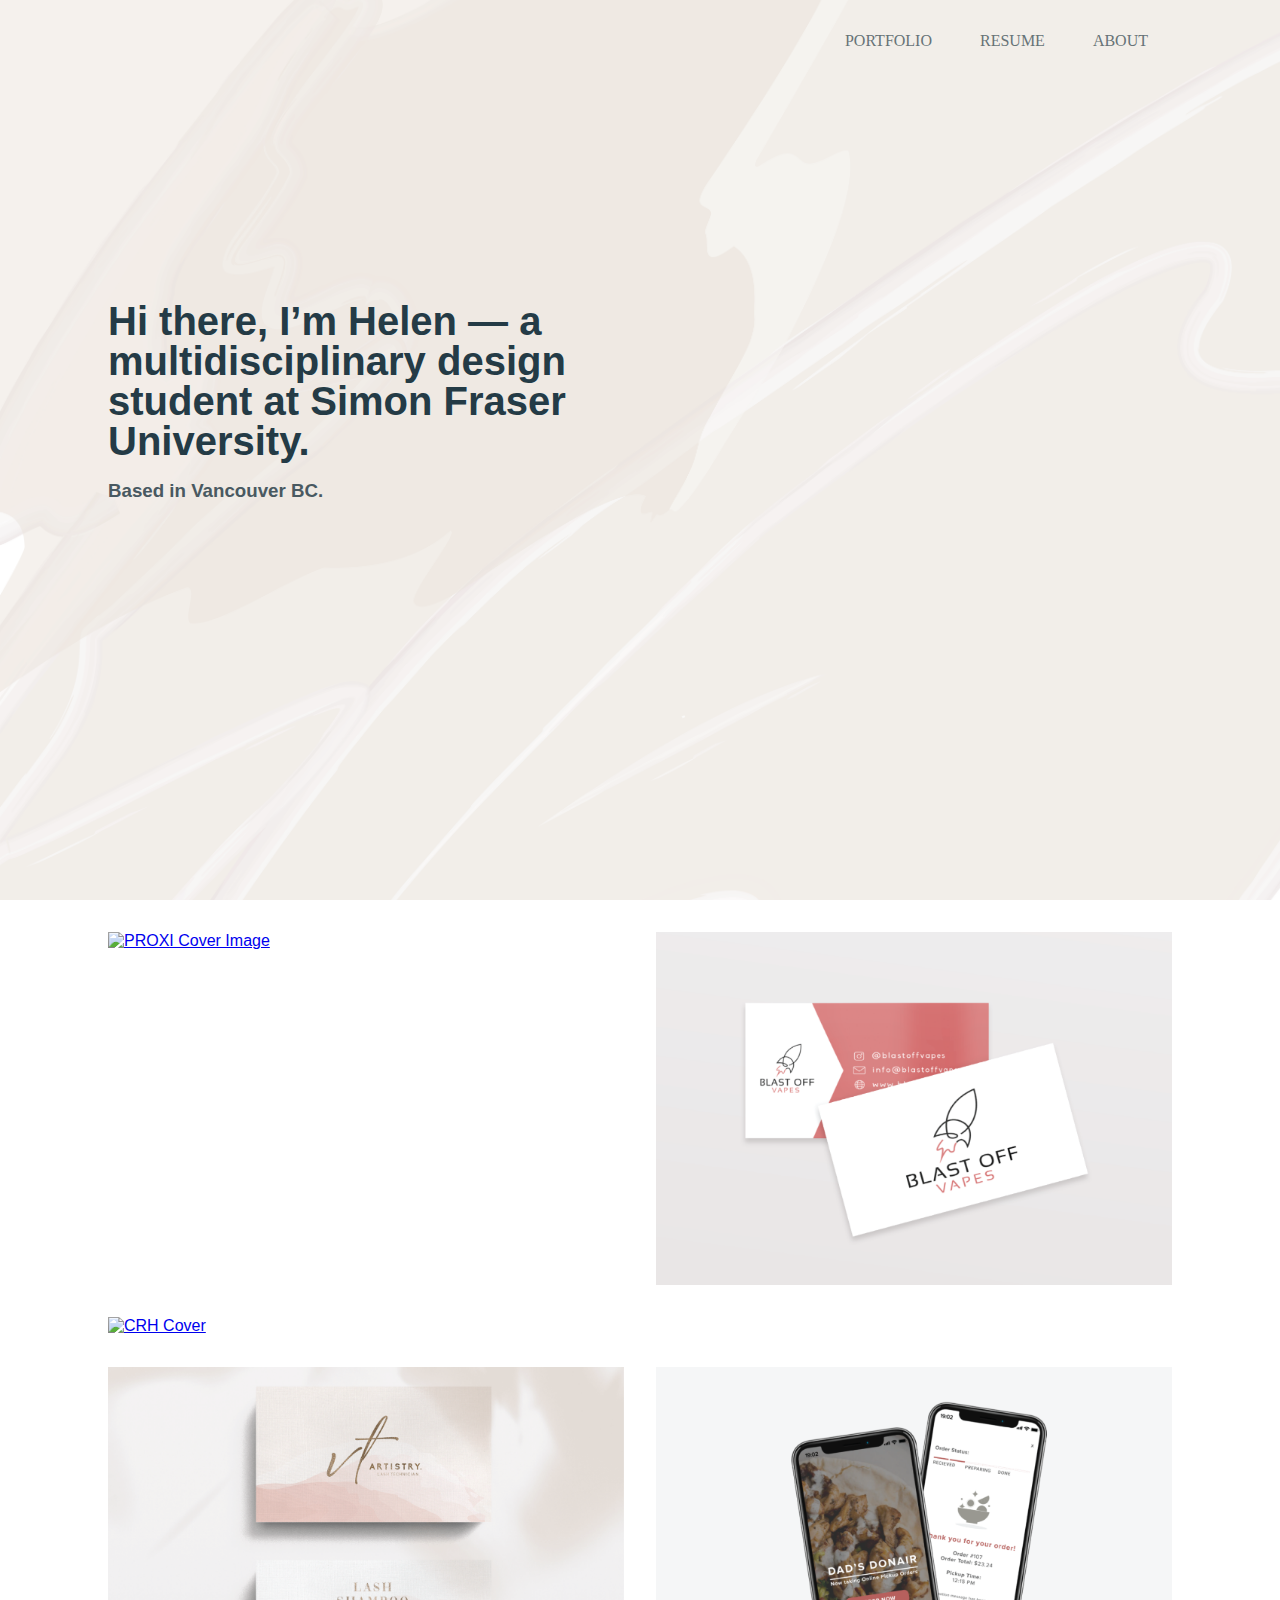
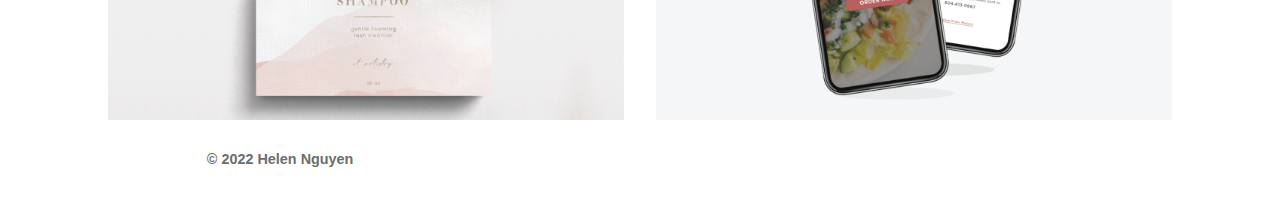
==== index.html @ 3cdcc726 "Add files via upload" ====
<!doctype html>
<html lang="en">

<head>
    <meta charset="utf-8">
    <meta name="viewport" content="width=device-width, initial-scale=1">


    <title>Helen Nguyen</title>

    <link rel="stylesheet" href="css/normalize.css">
    <link rel="stylesheet" href="css/grid.css">
    <link rel="stylesheet" href="css/main.css">
    <link rel="stylesheet" href="css/index.css">
    <link rel="stylesheet" href="css/project.css">

    <!-- MULI Adobe Fonts Reference -->
    <link rel="stylesheet" href="https://use.typekit.net/qxe3bzk.css">


</head>

<body>
    <!-- everything header -->
    <header>
        <section id="Navigation">
            <div class="hero-landing">
                <div class="body-grid">
                    <div class="body-wrapper">

                        <!-- NAVIGATION BAR -->
                        <div id="nav-bar">
                            <nav>
                                <a href="index.html">PORTFOLIO</a>
                                <a href="HelenNguyen_Resume.pdf" target="_blank">RESUME</a>
                                <a href="about.html">ABOUT</a>
                            </nav>
                        </div>

                        <div class="main-about-me">
                            <h1>Hi there, I’m Helen — a multidisciplinary design student at Simon Fraser University.
                            </h1>
                            <div class="spacing">
                                <h3>Based in Vancouver BC.</h3>
                            </div>
                        </div>

                    </div>
                </div>



            </div>
        </section>
    </header>

    <div class="body-grid">
        <div class="body-wrapper">

            <section id="gallery">

                <!-- TWO COLUMN PROJECT CONTAINER -->
                <div class="project2-container">
                    <a href="proxi.html">
                        <div class="container">
                            <img class="gallery-cover image" src="img/proxi-cover.png" alt="PROXI Cover Image">
                            <div class="middle">
                                <div class="text">PROXI | UX/UI</div>
                            </div>
                        </div>
                    </a>

                    <!-- <a href=> -->
                    <div class="container">
                        <img class="gallery-cover image" src="img/bof-cover.png" alt="BOF Cover Image">
                        <div class="middle">
                            <div class="text">COMING SOON</div>
                        </div>
                    </div>
                    <!-- </a> -->
                </div>


                <!-- ONE COLUMN PROJECT CONTAINER -->
                <div class="project1-container">
                    <a href="crh-studio.html">
                        <div class="container">
                            <img class="gallery-cover image" src="img/crh-cover.png" alt="CRH Cover">
                            <div class="middle">
                                <div class="text">CRH STUDIOS | UX/UI, FRONT-END</div>
                            </div>
                        </div>
                    </a>
                </div>

                <!-- TWO COLUMN PROJECT CONTAINER -->
                <div class="project2-container">
                    <!-- <a href="vt-artistry.html"> -->
                    <div class="container">
                        <img class="gallery-cover image" src="img/vt-cover.png" alt="VT Cover Image.">
                        <div class="middle">
                            <div class="text">COMING SOON</div>
                        </div>
                    </div>
                    <!-- </a> -->


                    <!-- <a href="bof.html"> -->
                    <div class="container">
                        <img class="gallery-cover image" src="img/dadsdonair-cover.png" alt="Dad's Donair Cover Image.">
                        <div class="middle">
                            <div class="text">COMING SOON</div>
                        </div>
                    </div>
                    <!-- </a> -->
                </div>

            </section>

        </div>

    </div>


    <!-- FOOTER -->
    <footer>
        <div class="footer">
            <p class="paragraph1 short-p">
                <strong>© 2022 Helen Nguyen</strong>
            </p>
        </div>
    </footer>



</body>

</html>
---- css/grid.css ----
.body-grid {
    display: grid;
    grid-template-columns: repeat(12, 1fr);
    grid-column-gap: 1rem;
    margin: 0;
}

.body-wrapper {
    grid-column: 2 / 12;
}



/* TWO COLUMN GRID */
.project2-container {
    display: grid;
    grid-column: 1/13;
    grid-template-columns: repeat(2, 1fr);
    grid-column-gap: 2rem;
    margin: 0;
    padding-top: 2rem;
}


/* TWO COLUMN GRID FOR GALLERY */
.project2-gallery {
    display: grid;
    grid-column: 1/13;
    grid-template-columns: repeat(2, 1fr);
    grid-column-gap: 0.5rem;
    margin: 0;
    padding-bottom: 0.5rem;
}

/* ONE COLUMN GRID CONTAINER */
.project1-container {
    display: grid;
    grid-column: 1/13;
    grid-template-columns: 1fr;
    grid-column-gap: 2rem;
    margin: 0;
    padding-top: 2rem;

}


.four-column-grid {
    display: grid;
    grid-column: 1/13;
    grid-template-columns: repeat(4, 1fr);
    grid-column-gap: 2rem;
    margin: 0;
    padding-top: 1rem;
    text-align: left;
}





/* -------------- FOOTER GRIDS --------------  */

.footer-container {
    display: flex;
    flex-direction: row;
    justify-content: space-around;
    flex-wrap: wrap;
}

.footer-content {
    padding: 0 1rem 0 1rem;
}

/* -------------- MEDIA QUERIES --------------*/

@media screen and (max-width: 35em) {
    .project-container {
        display: grid;
        grid-column: 1 / 13;
        grid-template-columns: 1fr;
        grid-template-rows: 1fr;
        grid-row-gap: 1rem;
        margin: 0;
    }
}


@media screen and (max-width: 32em) {
    .body-wrapper {
        display: grid;
        grid-column: 1 / 13;
        grid-template-columns: 1fr;
        grid-template-rows: 1fr;
        grid-row-gap: 1rem;
        margin: 0;
    }
}
---- css/main.css ----
* {
    box-sizing: border-box;
}

@font-face {
    font-family: "Biko";
    src: url("/css/fonts/Biko.eot");
    src: url("/css/fonts/Biko.woff") format("woff"), url("/css/fonts/Biko.otf") format("opentype"), url("/css/fonts/Biko.svg#filename") format("svg");
}

html {
    scroll-behavior: smooth;
    height: 100%;
}

body {
    margin: 0;
    padding: 0;
    height: 100%;
    font-family: 'Muli', Helvetica, Arial, sans-serif;
    color: #514c4c;
    overflow-x: hidden;
}

.about-me {
    text-align: left;
    margin-top: 10rem;
    max-width: 74ch;
}

.main-about-me {
    text-align: left;
    color: #243B46;
    margin-top: 15rem;
    max-width: 68ch;
}

.spacing {
    padding-top: 1.2rem;
}

.footer-background {
    color: #EDE6DF;

}

.profile-background {
    background-image: url(../img/tester.png);
    width: 100vw;
    height: auto;
}

header {
    background-color: white;
}
/*-------------- NAVIGATION BAR --------------*/

nav a {
    display: inline-block;
    color: #677377;
    text-decoration: none;
    padding: 2rem 1.5rem 0.7rem 1.5rem;
    box-sizing: border-box;
    font-family: 'Muli';
}

nav a:hover, nav a:active, nav a:focus {
    text-decoration: none;
    font-weight: 620;
    transition-property: color;
    color: #40484b;
    transition-duration: 0.1s;
    transition-timing-function: ease-out;
}

#nav-bar nav {
    display: flex;
    flex-direction: row;
    align-items: center;
    flex-wrap: nowrap;
    justify-content: flex-end;
    margin-bottom: 1rem;
    text-align: left;
}

/*-------------- FOOTER --------------*/
.footer {
    background-color: white;
    text-align: center;
    position: relative;
    bottom: 0;
    width: 100%;
    padding-bottom: 2rem;
    padding-top: 1.5rem;
    font-size: 0.9rem;
}

.footer a {
    color: #8c8f91;
    text-decoration: none;
    display: inline-block;
    padding: 2rem 1.5rem 0.7rem 1.5rem;
}

.footer a:hover{
    color: #40484b;
    transition: color .15s ease-in-out;
    font-weight: 500;
}


/* .footer {
    background-color: white;
    text-align:center;
    position: absolute;
    left:0;
    bottom: 0;
    margin-top: 2rem;
    width: 100%;

}

.footer a {
    color: #677377;
    text-decoration: none;
    margin: 0 .5rem;
    display: inline-block;
  }
  
.footer a:hover {
    color: #40484b;
    transition: color .15s ease-in-out;
} */





/* HEADINGS */
h1 {
    color: #243B46;
    font-size: 2.5rem;
    margin: 0;
    margin-top: 2.5rem;
    line-height: 1;
}

h2 {
    color: #354b55;
    font-size: 1.6rem;
    margin: 0;
}

h3 {
    color: #495961;
    margin: 0;
}

h4 {
    color: #505050;
    font-size: 1rem;
    margin-top: 1rem;
}

p, ol {
    color: #6e6e6e;
}

ul {
    color: #84978f;
    margin:0;
}

.bold {
    font-size:660;
}
---- css/index.css ----
/* --------- HERO LANDING PAGE --------- */

.hero-landing {
    width: 100vw;
    height: 100vh;
    /* position: relative;
    display: flex; */
    background-image: url(../img/wallpaper-01.png);
    background-attachment: fixed;
    background-position: center;
    background-repeat: no-repeat;
    background-size: cover;
}

/* main page cover gallery */
.gallery-cover {
    width: 100%;
    height: auto;
}

img {
    max-width: 100%;
}


/* --------- GALLERY --------- */

/* referenced from https://www.w3schools.com/howto/tryit.asp?filename=tryhow_css_image_overlay_opacity */

.container {
    position: relative;
    width: 100%;
}

.image {
    opacity: 1;
    display: block;
    width: 100%;
    height: auto;
    transition: .5s ease;
    /* backface-visibility: hidden; */
}

.middle {
    transition: .5s ease;
    opacity: 0;
    position: absolute;
    top: 50%;
    left: 50%;
    transform: translate(-50%, -50%);
    -ms-transform: translate(-50%, -50%);
    text-align: center;
}

.container:hover .image {
    opacity: 0.3;
}

.container:hover .middle {
    opacity: 1;
}

.text {
    color: #494949;
    /* font-family: 'Playfair Display'; */
    font-family: 'Biko';
    font-size: 1rem;
    font-weight: 540;
    /* font-style: italic; */
}
---- css/project.css ----
.link-header {
    color: #243B46;
    font-weight: 750;
}

.link-header2 {
    color: #243B46;
    font-weight: 750;
    text-decoration: none;
}


.h2-heading {
    margin-top: 2rem;
    font-size: 1.6rem;
}

.h2-header {
    margin-top: 2rem;
    font-size: 2rem;
}

.h3-projects {
    color: #9ebdb0;
    font-size: 1.2rem;
    margin-top: 2rem;
    margin-bottom: 0;
}

.h3-sub {
    color: #474747;
    font-size: 1.6rem;
    margin-top: 2rem;
    margin-bottom: 0;
}

.paragraph {
    margin-top: 2rem;
}

.paragraph1 {
    margin-top: 0;
    padding-top:0.45rem;
}


.short-p {
    max-width: 70ch;
}

figure {
    width: 100%;
    height: auto;
    margin: 0;
}

figcaption {
    color: #6e6e6e;
    margin-right: 1rem;
    text-align: right;
    font-size: 0.95rem;
}

.profile-landing {
    width: 100vw;
    height: 100vh;
    /* position: relative;
    display: flex; */
    background-image: url(../img/wallpaper-02.png);
    background-attachment: fixed;
    background-position: center;
    background-repeat: no-repeat;
    background-size: cover;
}

/* CAROUSEL  */
#slider {
    display: inline-block;
    text-align: center;
    
    max-width: 100%;

    margin: 0 auto;
    -webkit-transform: translateZ(0);
    transition: all 0.5s ease-out;
}

#overflow {
    width: 100%;
    overflow: hidden;
}
#slider img {
    width: 100%;
    height: auto;
}
#slides .inner {
    width: 500%;
    line-height: 0;
}
#slides article {
    width: 20%;
    float: left;
}

#controls {
    margin: -25% 0 0 0;
    width: 100%;
    height: 50px;
}
#controls label {
    display: none;
    width: 50px;
    height: 50px;
    opacity: 0.3;
}
#active {
    margin: 10px 0 0;
    text-align: center;
}
#active label {
    border-radius: 7px;
    display: inline-block;
    width: 14px;
    height: 14px;
    background: #bbb;
    -webkit-transform: translateZ(0);
    transition: opacity 0.2s ease-out;
}
#active label:hover {
    background: #ccc;
    border-color: #777 !important;
}
#controls label:hover {
    opacity: 0.8;
}

#slides {
    box-shadow: 1px 1px 4px #d8d8d8;
    padding: 2px;
    background: #fff;
}
/* Animation */
 #slides .inner {
    transition: all 800ms cubic-bezier(0.770, 0.000, 0.175, 1.000);
    transition-timing-function: cubic-bezier(0.770, 0.000, 0.175, 1.000);
}

#slide1:checked ~ #active label:nth-child(1), 
#slide2:checked ~ #active label:nth-child(2), 
#slide3:checked ~ #active label:nth-child(3), 
#slide4:checked ~ #active label:nth-child(4), 
#slide5:checked ~ #active label:nth-child(5) {
    background: #777777;
    border-color: #777777 !important;
}
label, #active, img {
    -moz-user-select:none;
    -webkit-user-select:none;
}
input {
    display: none;
}
#slide1:checked ~ #slides .inner {
    margin-left:0;
}
#slide2:checked ~ #slides .inner {
    margin-left:-100%;
}
#slide3:checked ~ #slides .inner {
    margin-left:-200%;
}
#slide4:checked ~ #slides .inner {
    margin-left:-300%;
}
#slide5:checked ~ #slides .inner {
    margin-left:-400%;
}

.accent {
    color:#d8d8d8;
}

.carousel {
    margin-top:3rem;
}
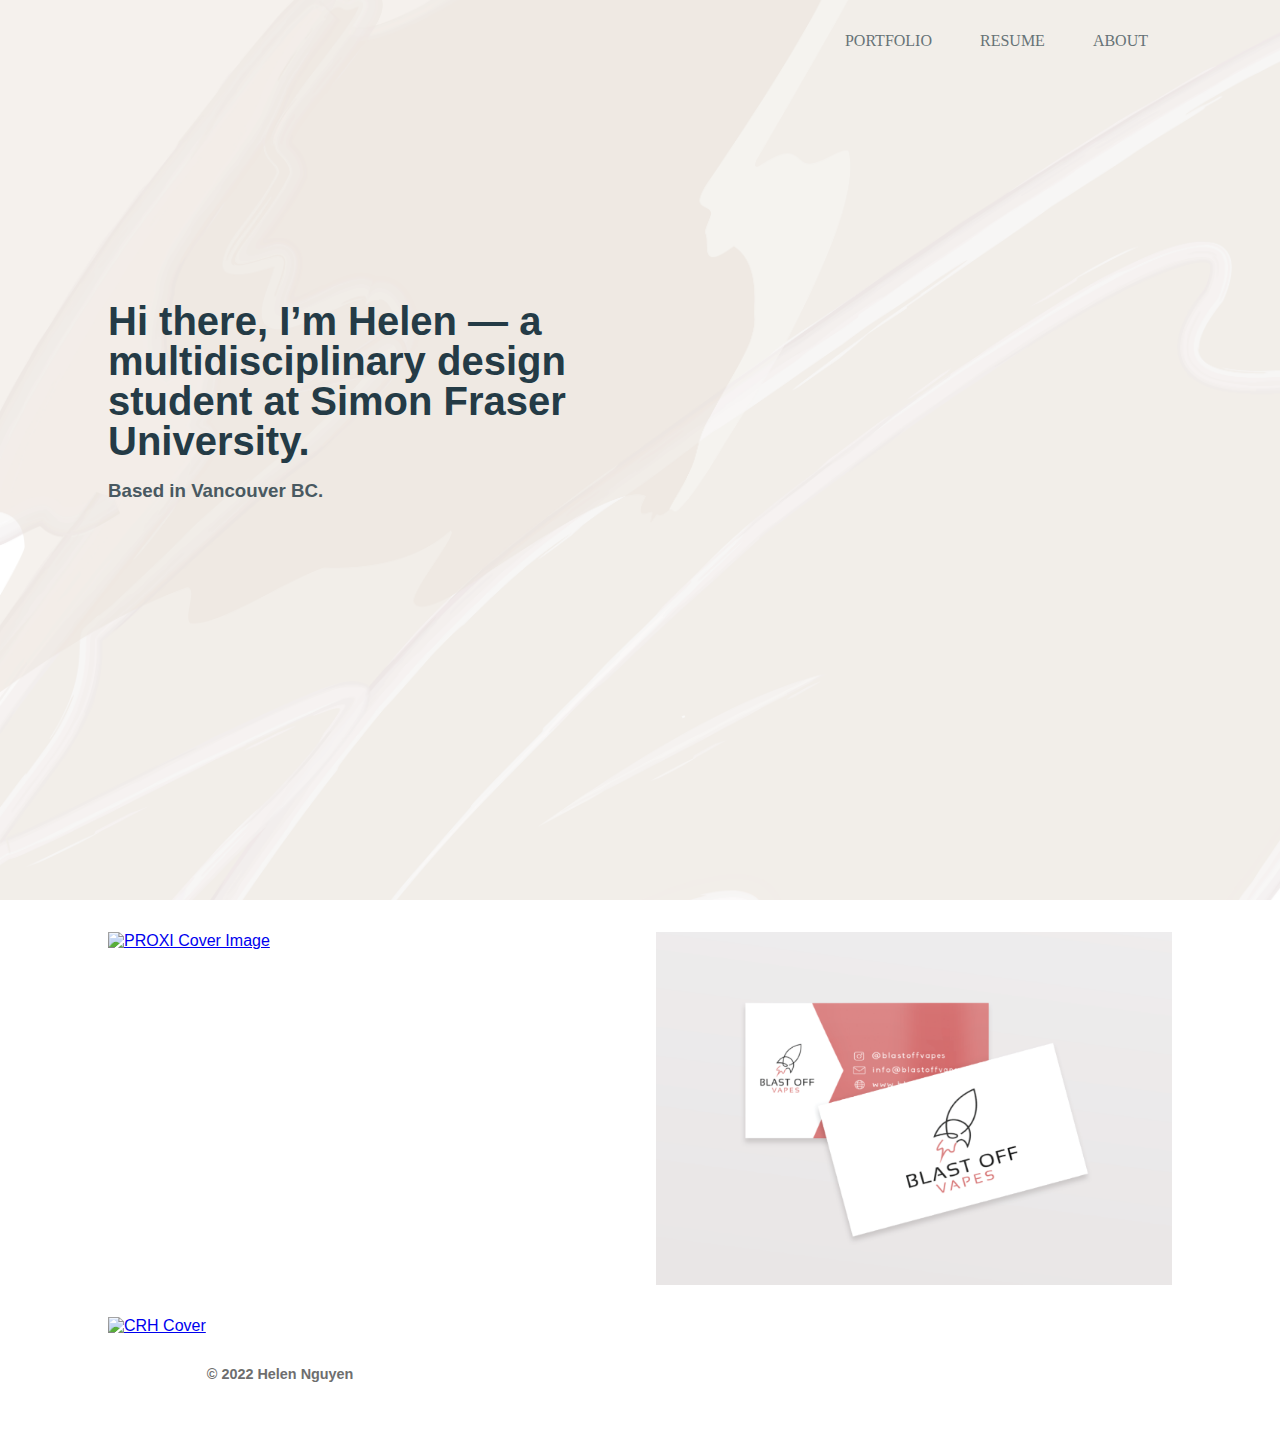
==== commit 574fa128: "Add files via upload" ====
--- a/index.html
+++ b/index.html
@@ -1,138 +1,133 @@
 <!doctype html>
 <html lang="en">
 
-<head>
-    <meta charset="utf-8">
-    <meta name="viewport" content="width=device-width, initial-scale=1">
+    <head>
+        <meta charset="utf-8">
+        <meta name="viewport" content="width=device-width, initial-scale=1">
 
 
-    <title>Helen Nguyen</title>
+        <title>Helen Nguyen</title>
 
-    <link rel="stylesheet" href="css/normalize.css">
-    <link rel="stylesheet" href="css/grid.css">
-    <link rel="stylesheet" href="css/main.css">
-    <link rel="stylesheet" href="css/index.css">
-    <link rel="stylesheet" href="css/project.css">
+        <link rel="stylesheet" href="css/normalize.css">
+        <link rel="stylesheet" href="css/grid.css">
+        <link rel="stylesheet" href="css/main.css">
+        <link rel="stylesheet" href="css/index.css">
+        <link rel="stylesheet" href="css/project.css">
 
-    <!-- MULI Adobe Fonts Reference -->
-    <link rel="stylesheet" href="https://use.typekit.net/qxe3bzk.css">
+        <!-- MULI Adobe Fonts Reference -->
+        <link rel="stylesheet" href="https://use.typekit.net/qxe3bzk.css">
 
 
-</head>
+    </head>
 
-<body>
-    <!-- everything header -->
-    <header>
-        <section id="Navigation">
-            <div class="hero-landing">
-                <div class="body-grid">
-                    <div class="body-wrapper">
+    <body>
+        <!-- everything header -->
+        <header>
+            <section id="Navigation">
+                <div class="hero-landing">
+                    <div class="body-grid">
+                        <div class="body-wrapper">
 
-                        <!-- NAVIGATION BAR -->
-                        <div id="nav-bar">
-                            <nav>
-                                <a href="index.html">PORTFOLIO</a>
-                                <a href="HelenNguyen_Resume.pdf" target="_blank">RESUME</a>
-                                <a href="about.html">ABOUT</a>
-                            </nav>
+                            <!-- NAVIGATION BAR -->
+                            <div id="nav-bar">
+                                <nav>
+                                    <a href="index.html">PORTFOLIO</a>
+                                    <a href="HelenNguyen_Resume.pdf" target="_blank">RESUME</a>
+                                    <a href="about.html">ABOUT</a>
+                                </nav>
+                            </div>
+
+                            <div class="main-about-me">
+                                <h1>Hi there, I’m Helen — a multidisciplinary design student at Simon Fraser University.
+                                </h1>
+                                <div class="spacing">
+                                    <h3>Based in Vancouver BC.</h3>
+                                </div>
+                            </div>
+
                         </div>
+                    </div>
 
-                        <div class="main-about-me">
-                            <h1>Hi there, I’m Helen — a multidisciplinary design student at Simon Fraser University.
-                            </h1>
-                            <div class="spacing">
-                                <h3>Based in Vancouver BC.</h3>
+
+
+                </div>
+            </section>
+        </header>
+
+        <div class="body-grid">
+            <div class="body-wrapper">
+
+                <section id="gallery">
+
+                    <!-- TWO COLUMN PROJECT CONTAINER -->
+                    <div class="project2-container">
+                        <a href="proxi.html">
+                            <div class="container">
+                                <img class="gallery-cover image" src="img/proxi-cover.png" alt="PROXI Cover Image">
+                                <div class="middle">
+                                    <div class="text">PROXI | UX/UI</div>
+                                </div>
+                            </div>
+                        </a>
+
+                        <!-- <a href=> -->
+                        <div class="container">
+                            <img class="gallery-cover image" src="img/bof-cover.png" alt="BOF Cover Image">
+                            <div class="middle">
+                                <div class="text">COMING SOON</div>
+                            </div>
+                        </div>
+                        <!-- </a> -->
+                    </div>
+
+
+                    <!-- ONE COLUMN PROJECT CONTAINER -->
+                    <div class="project1-container">
+                        <a href="crh-studio.html">
+                            <div class="container">
+                                <img class="gallery-cover image" src="img/crh-cover.png" alt="CRH Cover">
+                                <div class="middle">
+                                    <div class="text">CRH STUDIOS | UX/UI, FRONT-END</div>
+                                </div>
+                            </div>
+                        </a>
+                    </div>
+
+                    
+                    <!-- <div class="project2-container">
+                        <div class="container">
+                            <img class="gallery-cover image" src="img/vt-cover.png" alt="VT Cover Image.">
+                            <div class="middle">
+                                <div class="text">COMING SOON</div>
                             </div>
                         </div>
 
-                    </div>
-                </div>
+                        <div class="container">
+                            <img class="gallery-cover image" src="img/dadsdonair-cover.png" alt="Dad's Donair Cover Image.">
+                            <div class="middle">
+                                <div class="text">COMING SOON</div>
+                            </div>
+                        </div>
+                    </div> -->
+
+                </section>
+
+            </div>
+
+        </div>
+
+
+        <!-- FOOTER -->
+        <footer>
+            <div class="footer">
+                <p class="paragraph1 short-p">
+                    <strong>© 2022 Helen Nguyen</strong>
+                </p>
+            </div>
+        </footer>
 
 
 
-            </div>
-        </section>
-    </header>
-
-    <div class="body-grid">
-        <div class="body-wrapper">
-
-            <section id="gallery">
-
-                <!-- TWO COLUMN PROJECT CONTAINER -->
-                <div class="project2-container">
-                    <a href="proxi.html">
-                        <div class="container">
-                            <img class="gallery-cover image" src="img/proxi-cover.png" alt="PROXI Cover Image">
-                            <div class="middle">
-                                <div class="text">PROXI | UX/UI</div>
-                            </div>
-                        </div>
-                    </a>
-
-                    <!-- <a href=> -->
-                    <div class="container">
-                        <img class="gallery-cover image" src="img/bof-cover.png" alt="BOF Cover Image">
-                        <div class="middle">
-                            <div class="text">COMING SOON</div>
-                        </div>
-                    </div>
-                    <!-- </a> -->
-                </div>
-
-
-                <!-- ONE COLUMN PROJECT CONTAINER -->
-                <div class="project1-container">
-                    <a href="crh-studio.html">
-                        <div class="container">
-                            <img class="gallery-cover image" src="img/crh-cover.png" alt="CRH Cover">
-                            <div class="middle">
-                                <div class="text">CRH STUDIOS | UX/UI, FRONT-END</div>
-                            </div>
-                        </div>
-                    </a>
-                </div>
-
-                <!-- TWO COLUMN PROJECT CONTAINER -->
-                <div class="project2-container">
-                    <!-- <a href="vt-artistry.html"> -->
-                    <div class="container">
-                        <img class="gallery-cover image" src="img/vt-cover.png" alt="VT Cover Image.">
-                        <div class="middle">
-                            <div class="text">COMING SOON</div>
-                        </div>
-                    </div>
-                    <!-- </a> -->
-
-
-                    <!-- <a href="bof.html"> -->
-                    <div class="container">
-                        <img class="gallery-cover image" src="img/dadsdonair-cover.png" alt="Dad's Donair Cover Image.">
-                        <div class="middle">
-                            <div class="text">COMING SOON</div>
-                        </div>
-                    </div>
-                    <!-- </a> -->
-                </div>
-
-            </section>
-
-        </div>
-
-    </div>
-
-
-    <!-- FOOTER -->
-    <footer>
-        <div class="footer">
-            <p class="paragraph1 short-p">
-                <strong>© 2022 Helen Nguyen</strong>
-            </p>
-        </div>
-    </footer>
-
-
-
-</body>
+    </body>
 
 </html>--- a/css/grid.css
+++ b/css/grid.css
@@ -55,9 +55,6 @@
 }
 
 
-
-
-
 /* -------------- FOOTER GRIDS --------------  */
 
 .footer-container {
@@ -65,6 +62,8 @@
     flex-direction: row;
     justify-content: space-around;
     flex-wrap: wrap;
+    text-align: center;
+    
 }
 
 .footer-content {
@@ -85,13 +84,44 @@
 }
 
 
-@media screen and (max-width: 32em) {
-    .body-wrapper {
+
+
+/* MEDIA QUERIES */
+
+@media screen and (max-width: 60rem) {
+    .project2-container {
         display: grid;
-        grid-column: 1 / 13;
+		grid-template-columns: 1fr;
+		grid-template-rows: 1fr;
+		grid-row-gap: 1rem;
+		grid-column: 1 / 10;
+       
+	}
+
+    .four-column-grid {
+        grid-column-gap: 0.8rem;
+	    
+    }
+
+    .product {
+        grid-column-gap: 1rem;
+    }
+
+    .about-me {
+        grid-column-gap: 1rem;
+
+    }
+
+    .paragraph {
         grid-template-columns: 1fr;
-        grid-template-rows: 1fr;
-        grid-row-gap: 1rem;
-        margin: 0;
+
     }
+
+    .short-p {
+        grid-template-columns: 1fr;
+
+    }
+
+    
 }
+
--- a/css/index.css
+++ b/css/index.css
@@ -62,7 +62,6 @@
 
 .text {
     color: #494949;
-    /* font-family: 'Playfair Display'; */
     font-family: 'Biko';
     font-size: 1rem;
     font-weight: 540;
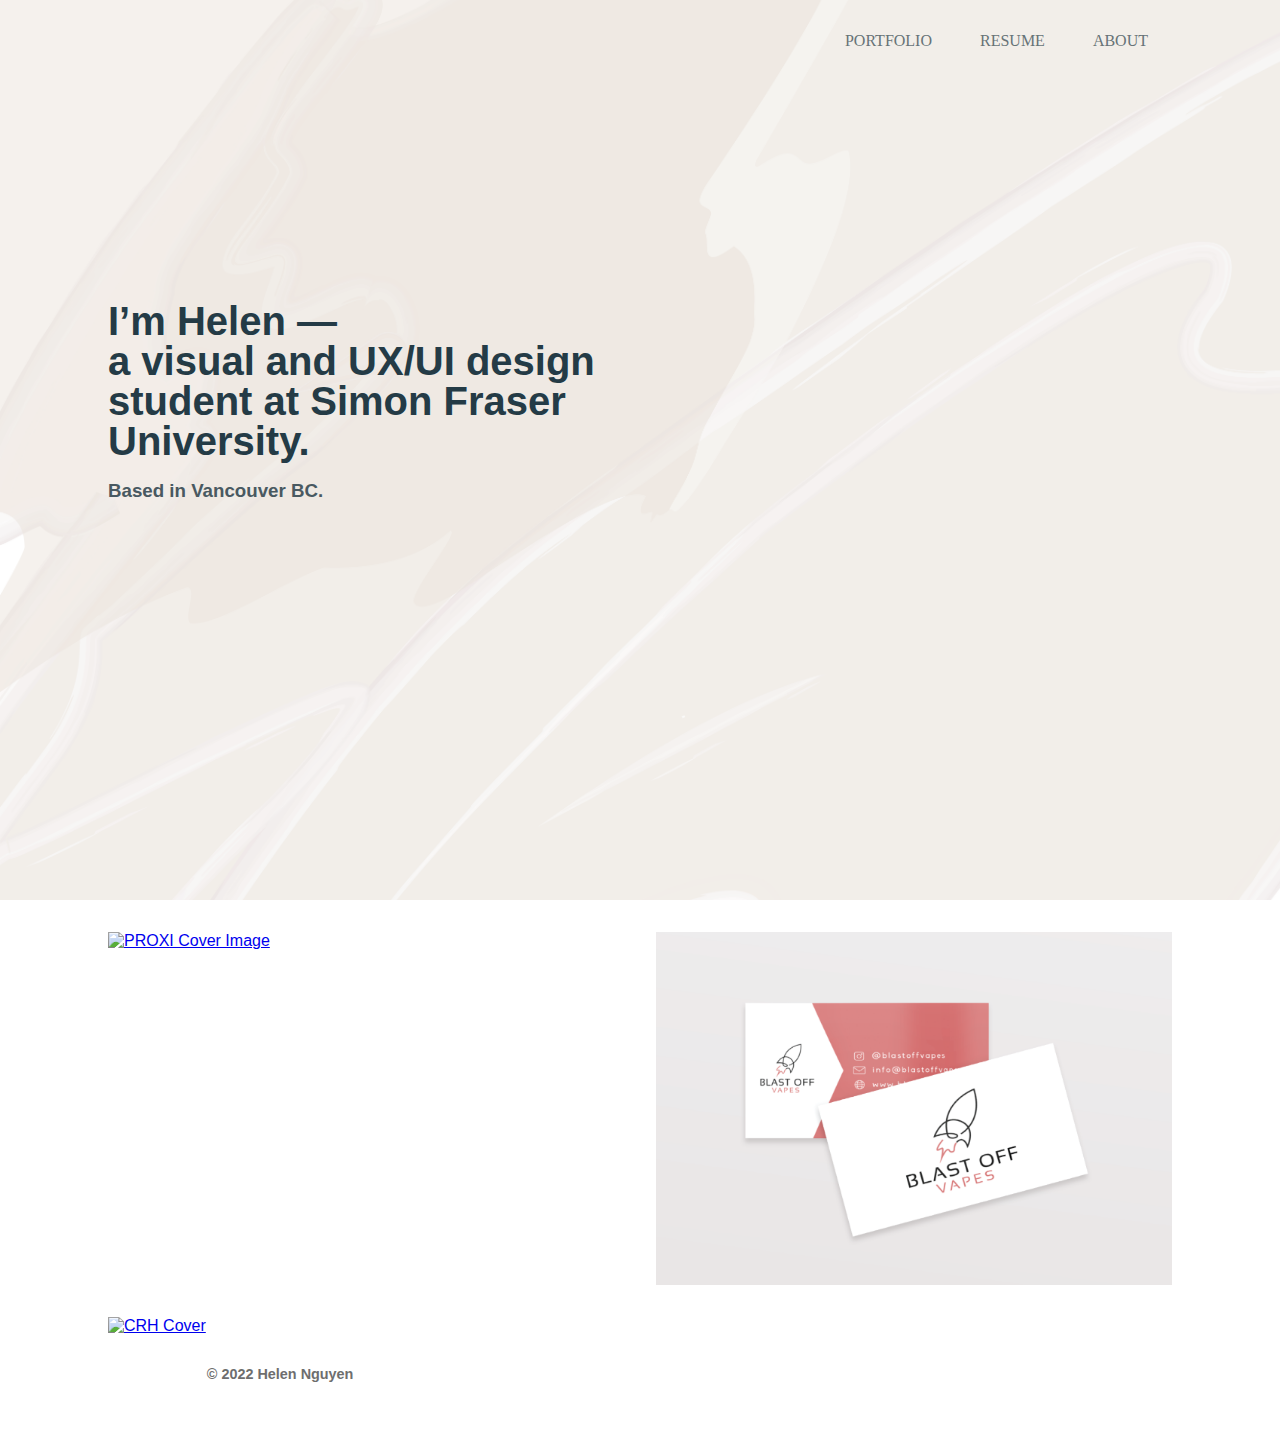
==== commit 769980fe: "Add files via upload" ====
--- a/index.html
+++ b/index.html
@@ -38,7 +38,7 @@
                             </div>
 
                             <div class="main-about-me">
-                                <h1>Hi there, I’m Helen — a multidisciplinary design student at Simon Fraser University.
+                                <h1>I’m Helen — <br>a visual and UX/UI design student at Simon Fraser University.
                                 </h1>
                                 <div class="spacing">
                                     <h3>Based in Vancouver BC.</h3>
@@ -65,7 +65,7 @@
                             <div class="container">
                                 <img class="gallery-cover image" src="img/proxi-cover.png" alt="PROXI Cover Image">
                                 <div class="middle">
-                                    <div class="text">PROXI | UX/UI</div>
+                                    <div class="text">PROXI <br> INTERFACE DESIGN</div>
                                 </div>
                             </div>
                         </a>
@@ -87,7 +87,7 @@
                             <div class="container">
                                 <img class="gallery-cover image" src="img/crh-cover.png" alt="CRH Cover">
                                 <div class="middle">
-                                    <div class="text">CRH STUDIOS | UX/UI, FRONT-END</div>
+                                    <div class="text">CRH STUDIOS <br> INTERFACE DESIGN ∘ FRONT-END</div>
                                 </div>
                             </div>
                         </a>
--- a/css/main.css
+++ b/css/main.css
@@ -7,6 +7,7 @@
     src: url("/css/fonts/Biko.eot");
     src: url("/css/fonts/Biko.woff") format("woff"), url("/css/fonts/Biko.otf") format("opentype"), url("/css/fonts/Biko.svg#filename") format("svg");
 }
+
 
 html {
     scroll-behavior: smooth;
@@ -167,8 +168,13 @@
 }
 
 ul {
-    color: #84978f;
+    color: #618373;
     margin:0;
+}
+
+li {
+    color: #618373;
+    margin-left: 3rem;
 }
 
 .bold {
--- a/css/index.css
+++ b/css/index.css
@@ -61,9 +61,9 @@
 }
 
 .text {
-    color: #494949;
-    font-family: 'Biko';
-    font-size: 1rem;
-    font-weight: 540;
+    color: #383838;
+    font-family: 'Biko', 'muli', Helvetica, sans-serif;
+    font-size: 1.3rem;
+    font-weight: 545;
     /* font-style: italic; */
 }
--- a/css/project.css
+++ b/css/project.css
@@ -4,7 +4,7 @@
 }
 
 .link-header2 {
-    color: #243B46;
+    color: #8fc2ac;
     font-weight: 750;
     text-decoration: none;
 }
@@ -47,6 +47,7 @@
 .short-p {
     max-width: 70ch;
 }
+
 
 figure {
     width: 100%;
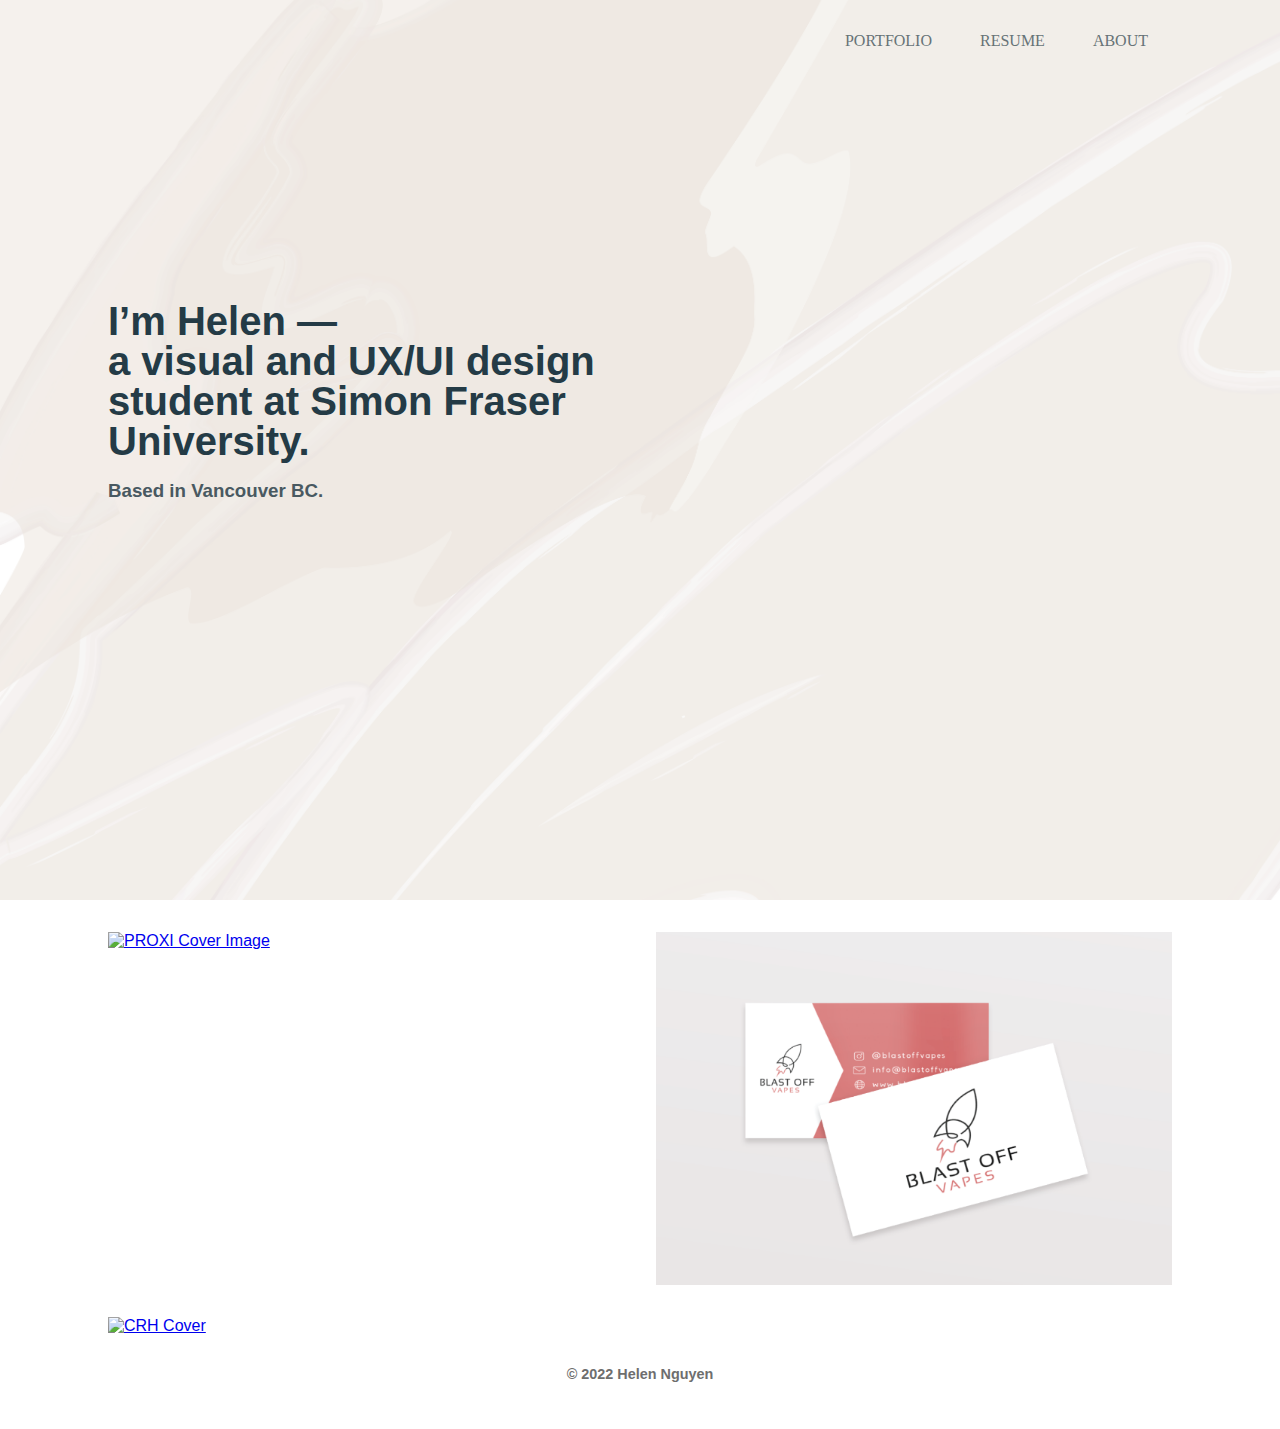
==== commit 86210713: "Add files via upload" ====
--- a/index.html
+++ b/index.html
@@ -8,6 +8,12 @@
 
         <title>Helen Nguyen</title>
 
+        <link rel="apple-touch-icon" sizes="180x180" href="/apple-touch-icon.png">
+        <link rel="icon" type="image/png" sizes="32x32" href="/favicon-32x32.png">
+        <link rel="icon" type="image/png" sizes="16x16" href="/favicon-16x16.png">
+        <link rel="manifest" href="/site.webmanifest">
+
+
         <link rel="stylesheet" href="css/normalize.css">
         <link rel="stylesheet" href="css/grid.css">
         <link rel="stylesheet" href="css/main.css">
@@ -16,7 +22,6 @@
 
         <!-- MULI Adobe Fonts Reference -->
         <link rel="stylesheet" href="https://use.typekit.net/qxe3bzk.css">
-
 
     </head>
 
--- a/css/grid.css
+++ b/css/grid.css
@@ -88,6 +88,9 @@
 
 /* MEDIA QUERIES */
 
+
+
+
 @media screen and (max-width: 60rem) {
     .project2-container {
         display: grid;
@@ -121,7 +124,5 @@
         grid-template-columns: 1fr;
 
     }
-
-    
 }
 
--- a/css/main.css
+++ b/css/main.css
@@ -51,9 +51,38 @@
     height: auto;
 }
 
+
 header {
     background-color: white;
 }
+
+
+
+
+
+/* PROFILE  */
+
+.outer-container {
+    display: flex;
+    align-items: top;
+    justify-content: center;
+}
+
+.text-box {
+    width: 25rem;
+    margin: 1.5rem;
+    background-color: white;
+    padding: 0.5rem;
+ }
+
+.p-profile {
+    color: #474444;
+    margin-top: 0;
+    padding-top: 0.5rem;
+}
+
+
+
 /*-------------- NAVIGATION BAR --------------*/
 
 nav a {
@@ -88,6 +117,7 @@
 .footer {
     background-color: white;
     text-align: center;
+    justify-items: center;
     position: relative;
     bottom: 0;
     width: 100%;
@@ -158,8 +188,8 @@
 }
 
 h4 {
-    color: #505050;
-    font-size: 1rem;
+    color: #2e2e2e;
+    font-size: 1.1rem;
     margin-top: 1rem;
 }
 
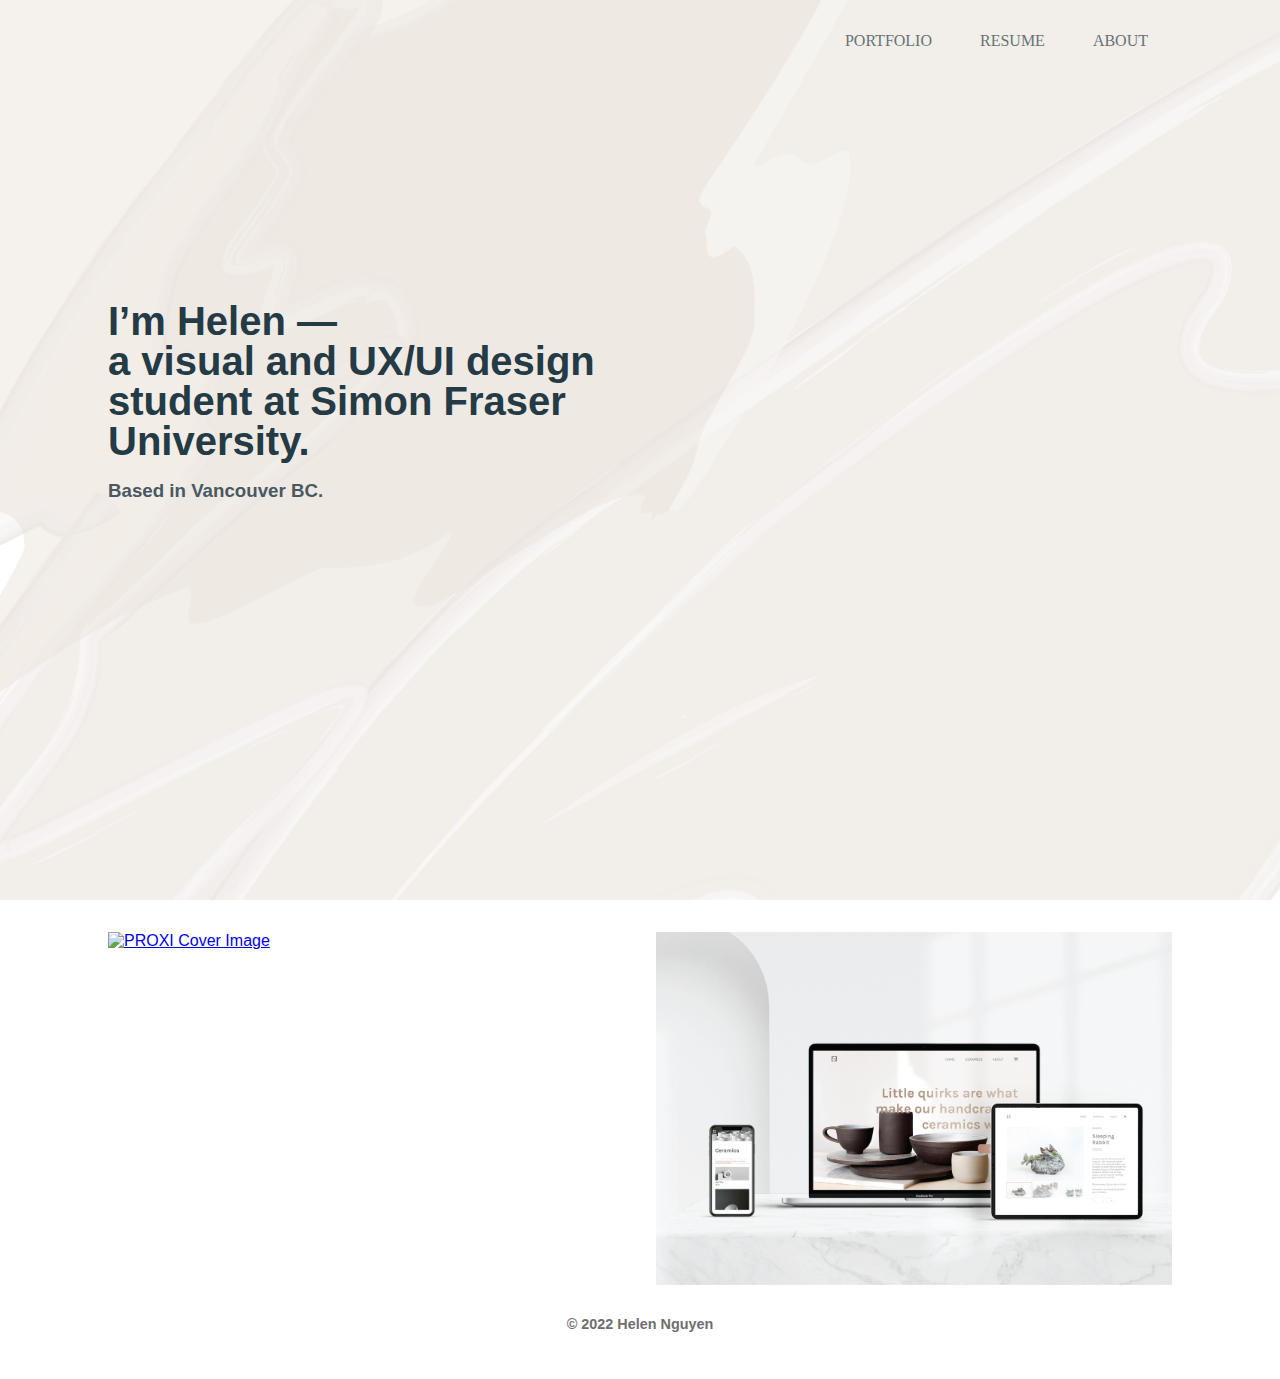
==== commit c03758b4: "Add files via upload" ====
--- a/index.html
+++ b/index.html
@@ -70,24 +70,35 @@
                             <div class="container">
                                 <img class="gallery-cover image" src="img/proxi-cover.png" alt="PROXI Cover Image">
                                 <div class="middle">
-                                    <div class="text">PROXI <br> INTERFACE DESIGN</div>
+                                    <div class="text">INTERFACE DESIGN</div>
                                 </div>
                             </div>
                         </a>
 
-                        <!-- <a href=> -->
-                        <div class="container">
+                        <a href="crh-studio.html">
+                            <div class="container">
+                                <img class="gallery-cover image" src="img/crh-big-06.png" alt="CRH Cover">
+                                <div class="middle">
+                                    <div class="text">INTERFACE DESIGN + FRONT-END</div>
+                                </div>
+                            </div>
+                        </a>
+
+                        
+                        <!-- <div class="container">
                             <img class="gallery-cover image" src="img/bof-cover.png" alt="BOF Cover Image">
                             <div class="middle">
                                 <div class="text">COMING SOON</div>
                             </div>
-                        </div>
-                        <!-- </a> -->
+                        </div> -->
+
+                        
+                       
                     </div>
 
 
                     <!-- ONE COLUMN PROJECT CONTAINER -->
-                    <div class="project1-container">
+                    <!-- <div class="project1-container">
                         <a href="crh-studio.html">
                             <div class="container">
                                 <img class="gallery-cover image" src="img/crh-cover.png" alt="CRH Cover">
@@ -96,7 +107,7 @@
                                 </div>
                             </div>
                         </a>
-                    </div>
+                    </div> -->
 
                     
                     <!-- <div class="project2-container">
--- a/css/project.css
+++ b/css/project.css
@@ -56,10 +56,11 @@
 }
 
 figcaption {
-    color: #6e6e6e;
+    color: #405e52;
     margin-right: 1rem;
     text-align: right;
-    font-size: 0.95rem;
+    margin-top: none;
+    font-size: 0.80rem;
 }
 
 .profile-landing {
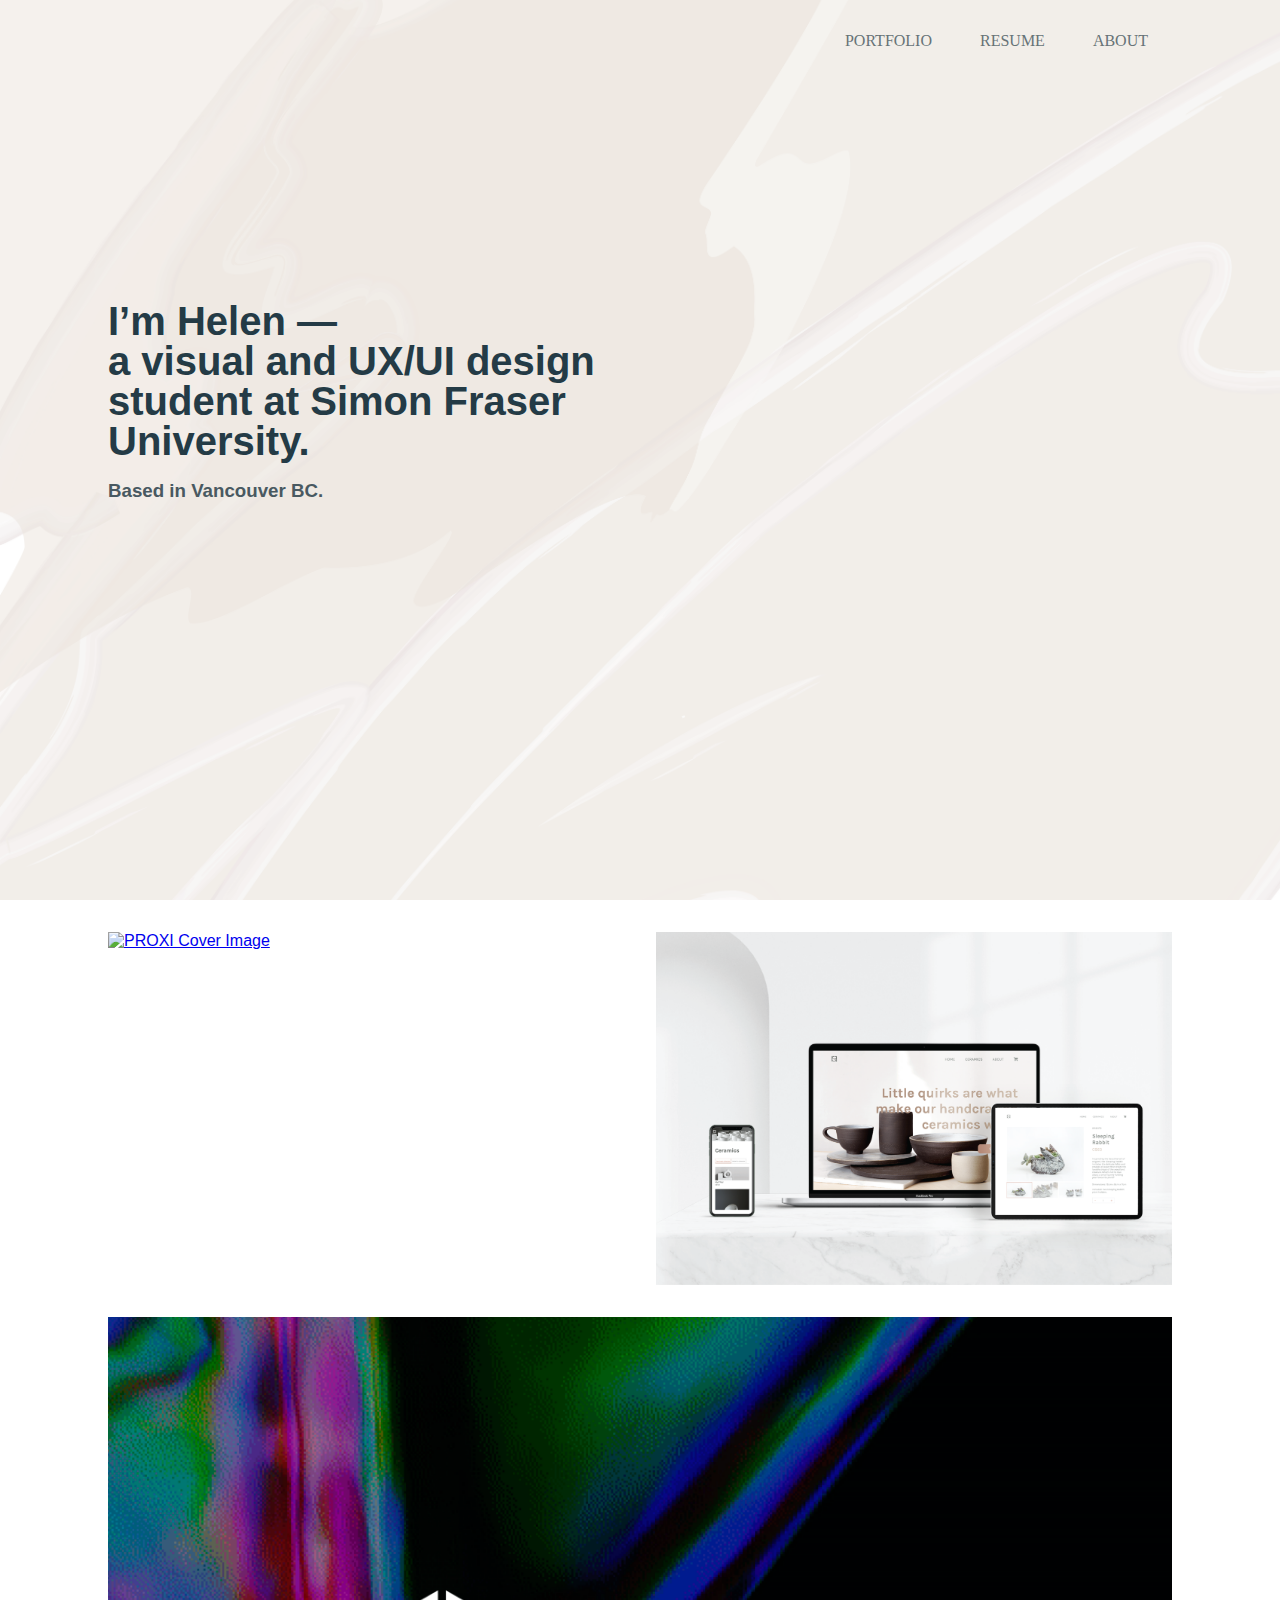
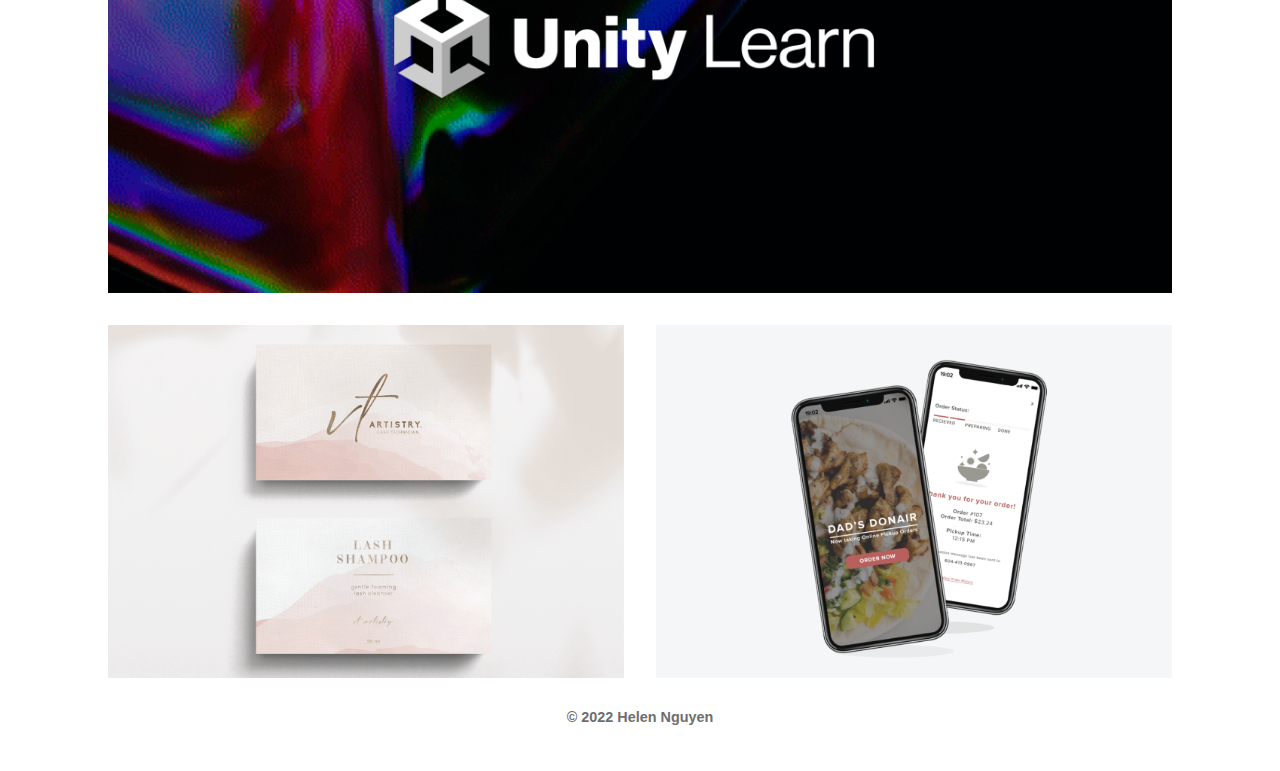
==== commit b6947eda: "Add files via upload" ====
--- a/index.html
+++ b/index.html
@@ -1,3 +1,7 @@
+<!-- references
+<a href='https://www.freepik.com/psd/browser-mockup'>Browser mockup psd created by designwarrior - www.freepik.com</a>
+-->
+
 <!doctype html>
 <html lang="en">
 
@@ -92,25 +96,23 @@
                             </div>
                         </div> -->
 
-                        
-                       
                     </div>
 
 
                     <!-- ONE COLUMN PROJECT CONTAINER -->
-                    <!-- <div class="project1-container">
-                        <a href="crh-studio.html">
+                    <div class="project1-container">
+                        <a href="unitylearn.html">
                             <div class="container">
-                                <img class="gallery-cover image" src="img/crh-cover.png" alt="CRH Cover">
+                                <img class="gallery-cover image" src="img/unity-learn.png" alt="Unity Cover">
                                 <div class="middle">
-                                    <div class="text">CRH STUDIOS <br> INTERFACE DESIGN ∘ FRONT-END</div>
+                                    <div class="text">USER TESTING</div>
                                 </div>
                             </div>
                         </a>
-                    </div> -->
+                    </div>
 
                     
-                    <!-- <div class="project2-container">
+                    <div class="project2-container">
                         <div class="container">
                             <img class="gallery-cover image" src="img/vt-cover.png" alt="VT Cover Image.">
                             <div class="middle">
@@ -124,7 +126,7 @@
                                 <div class="text">COMING SOON</div>
                             </div>
                         </div>
-                    </div> -->
+                    </div>
 
                 </section>
 
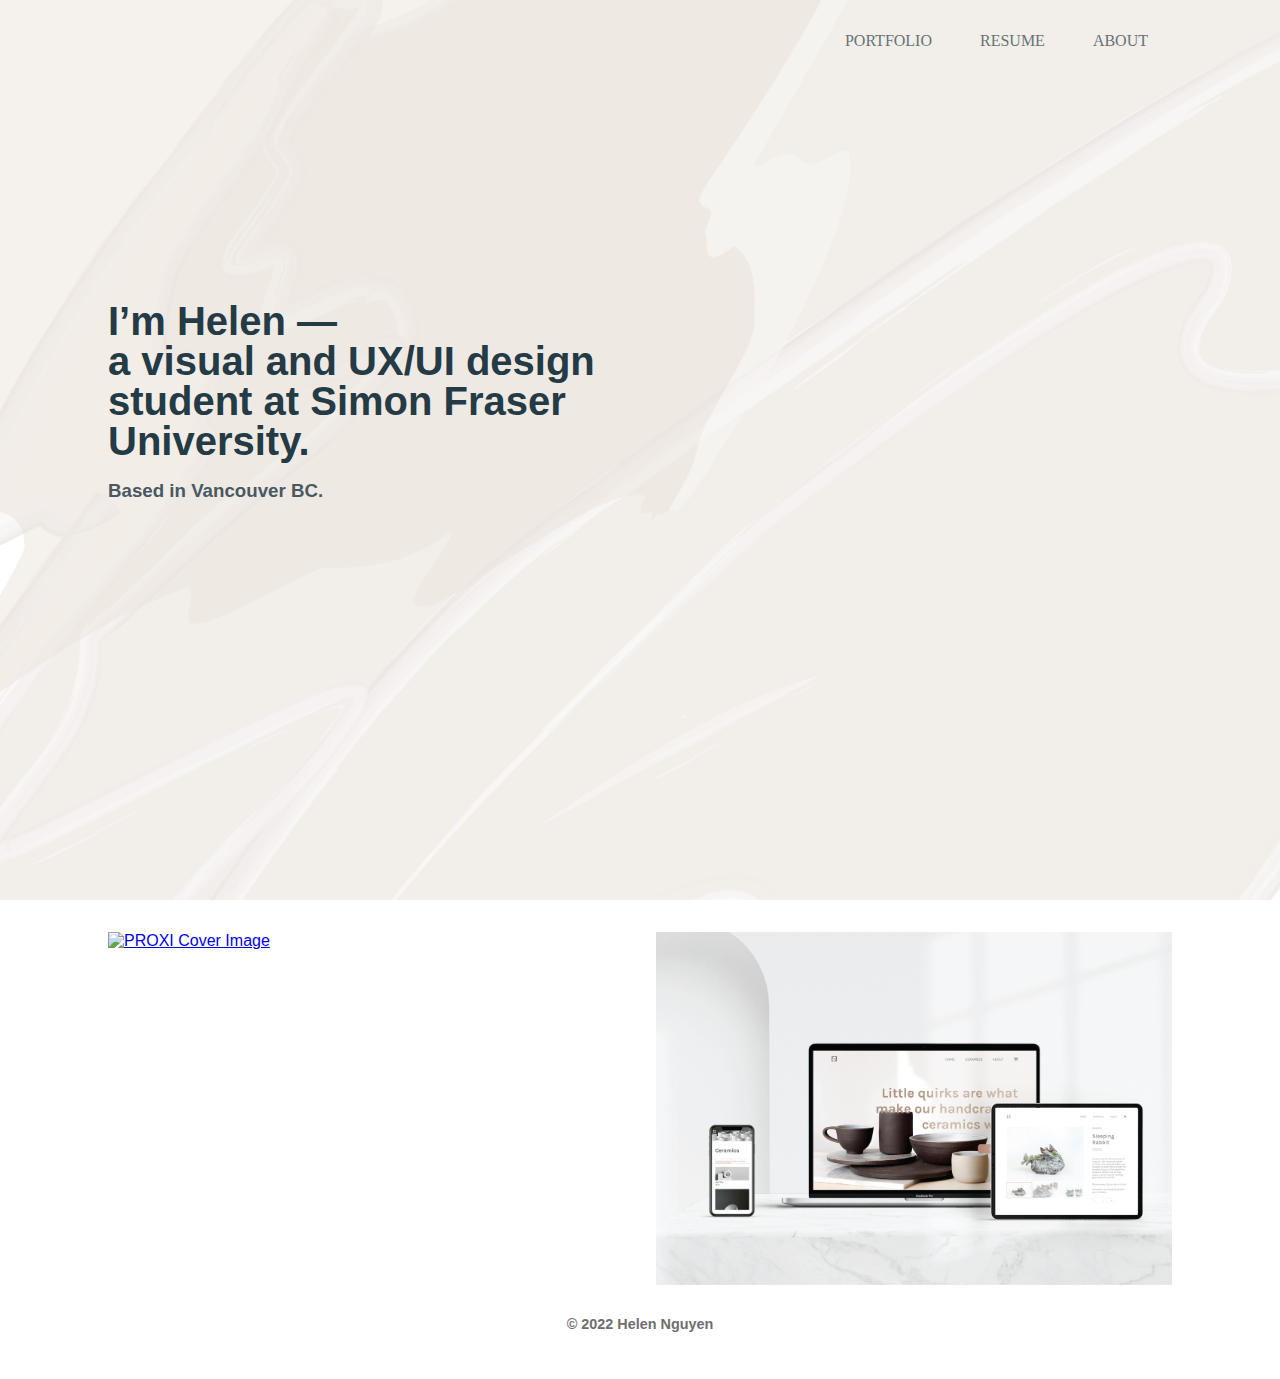
==== commit bfee053d: "Add files via upload" ====
--- a/index.html
+++ b/index.html
@@ -100,7 +100,7 @@
 
 
                     <!-- ONE COLUMN PROJECT CONTAINER -->
-                    <div class="project1-container">
+                    <!-- <div class="project1-container">
                         <a href="unitylearn.html">
                             <div class="container">
                                 <img class="gallery-cover image" src="img/unity-learn.png" alt="Unity Cover">
@@ -109,10 +109,10 @@
                                 </div>
                             </div>
                         </a>
-                    </div>
+                    </div> -->
 
                     
-                    <div class="project2-container">
+                    <!-- <div class="project2-container">
                         <div class="container">
                             <img class="gallery-cover image" src="img/vt-cover.png" alt="VT Cover Image.">
                             <div class="middle">
@@ -128,7 +128,7 @@
                         </div>
                     </div>
 
-                </section>
+                </section> -->
 
             </div>
 
